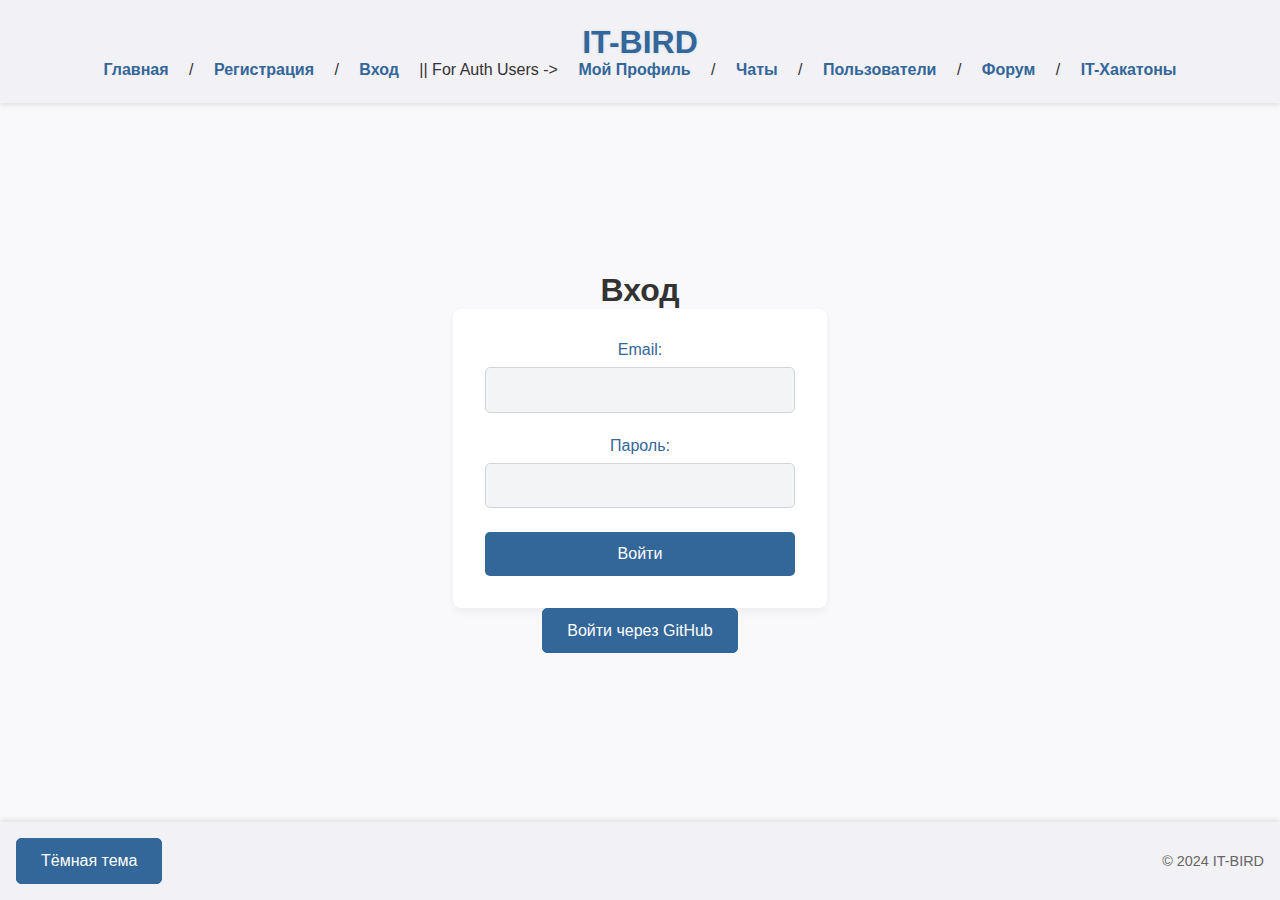
==== frontend/login.html @ d14a9138 "first commit" ====
<!DOCTYPE html>
<html lang="ru">

<head>
    <meta charset="UTF-8">
    <meta name="viewport" content="width=device-width, initial-scale=1.0">
    <title>Вход</title>
    <link id="theme-style" rel="stylesheet" href="style.css">
    <script src="darktheme.js" defer></script>
</head>

<body>

    <!-- Шапка сайта -->
    <header>
        <h1>IT-BIRD</h1>
        <nav>
            <a href="index.html">Главная</a>
            /
            <a href="register.html">Регистрация</a>
            /
            <a href="login.html">Вход</a>
            || For Auth Users ->
            <!-- Только если пользователь авторизован -->
            <a href="profile.html">Мой Профиль</a>
            /
            <a href="chats.html">Чаты</a>
            /
            <a href="users.html">Пользователи</a>
            /
            <a href="forum.html">Форум</a>
            /
            <a href="xakatons.html">IT-Хакатоны</a>
        </nav>
    </header>

    <main>

        <img style="width: 14%; display: none;" id="logo-test" src="./images/logo/logo-ITBIRD.png" alt="IT-BIRD">

        <h1>Вход</h1>

        <section>
            <form id="loginForm" action="/api/auth/login" method="post">
                <label for="email">Email:</label>
                <input type="email" id="email" name="email" required>

                <label for="password">Пароль:</label>
                <input type="password" id="password" name="password" required>

                <button type="submit">Войти</button>
            </form>
            <a href="/api/auth/github" class="btn">Войти через GitHub</a>
        </section>
    </main>

    <footer>
        <button id="theme-toggle" class="btn">Тёмная тема</button>
        <p>&copy; 2024 IT-BIRD</p>
    </footer>
</body>

</html>
---- frontend/style.css ----
/* Основные стили */
/* Тёмная тема */
* {
    box-sizing: border-box;
    margin: 0;
    padding: 0;
    list-style: none;
}


a {
    text-decoration: none;
}

body {
    font-family: 'Arial', sans-serif;
    background-color: #0d0d0d;
    color: #fff;
    display: flex;
    flex-direction: column;
    min-height: 100vh;
    transition: background-color 0.5s ease, color 0.5s ease;
}

body.theme-transition {
    transition: background-color 0.5s ease, color 0.5s ease;
}

/* Шапка */
header {
    background-color: #111;
    padding: 1.5rem;
    text-align: center;
    box-shadow: 0 0 15px rgba(0, 255, 255, 0.15);
    transition: background-color 0.5s ease, color 0.5s ease, box-shadow 0.5s ease;
}

header h1 {
    font-size: 2rem;
    color: #0ff;
    text-shadow: 0 0 5px rgba(0, 255, 255, 0.7);
    animation: glow 3s ease-in-out infinite alternate;
}

header nav a {
    color: #0ff;
    margin: 0 1rem;
    text-decoration: none;
    font-weight: bold;
    position: relative;
    transition: color 0.3s ease;
}

header nav a:hover {
    color: #00e5e5;
}

header nav a:hover::after {
    content: '';
    position: absolute;
    left: 0;
    bottom: -3px;
    width: 100%;
    height: 2px;
    background: #0ff;
    box-shadow: 0 0 5px #0ff;
}

/* Основной контент */
main {
    flex-grow: 1;
    display: flex;
    flex-direction: column;
    align-items: center;
    justify-content: center;
    text-align: center;
    transition: background-color 0.5s ease, color 0.5s ease, box-shadow 0.5s ease;

}

/* Секция приветствия */
.hero {
    max-width: 600px;
    padding: 2rem;
    border-radius: 8px;
    background-color: rgba(0, 0, 0, 0.5);
    box-shadow: 0 0 15px rgba(0, 255, 255, 0.15);
    transition: background-color 0.5s ease, color 0.5s ease, box-shadow 0.5s ease;
    display: flex;
    flex-direction: column;
    gap: 18px;
}

.hero h2 {
    font-size: 2.5rem;
    color: #0ff;
    animation: glow 3s ease-in-out infinite alternate;
}

.hero p {
    font-size: 1.2rem;
    color: #ccc;
}

/* Кнопка */
.btn {
    cursor: pointer;
    display: inline-block;
    padding: 0.8rem 1.5rem;
    font-size: 1rem;
    color: #0ff;
    background-color: transparent;
    border: 2px solid #0ff;
    border-radius: 5px;
    text-shadow: 0 0 3px #0ff;
    box-shadow: 0 0 8px rgba(0, 255, 255, 0.3);
    transition: all 0.3s ease;
}

.btn:hover {
    color: #0d0d0d;
    background-color: #0ff;
    box-shadow: 0 0 10px #0ff;
}

/* Поля формы */
form {
    max-width: 400px;
    width: 100%;
    background-color: rgba(0, 0, 0, 0.7);
    padding: 2rem;
    border-radius: 10px;
    box-shadow: 0 0 10px rgba(0, 255, 255, 0.2);
    transition: background-color 0.5s ease, color 0.5s ease, box-shadow 0.5s ease;
}

form label {
    display: block;
    margin-bottom: 0.5rem;
    font-size: 1rem;
    color: #0ff;
    text-shadow: 0 0 2px #0ff;
}

form input {
    width: 100%;
    padding: 0.8rem;
    margin-bottom: 1.5rem;
    font-size: 1rem;
    color: #fff;
    background-color: #222;
    border: 2px solid #0ff;
    border-radius: 5px;
    box-shadow: inset 0 0 4px rgba(0, 255, 255, 0.2);
}

form input:focus {
    outline: none;
    border-color: #00e5e5;
    box-shadow: 0 0 8px #0ff;
}

form button {
    width: 100%;
    padding: 0.8rem;
    font-size: 1rem;
    color: #0d0d0d;
    background-color: #0ff;
    border: none;
    border-radius: 5px;
    cursor: pointer;
    transition: all 0.3s ease;
}

form button:hover,
#skills button:hover,
#controlling-profile button:hover {
    background-color: #00e5e5;
    box-shadow: 0 0 10px #0ff;
}

/* Подвал */
footer {
    background-color: #111;
    color: #0ff;
    text-align: center;
    padding: 1rem;
    font-size: 0.9rem;
    box-shadow: 0 0 10px rgba(0, 255, 255, 0.2);
    display: flex;
    align-items: center;
    justify-content: space-between;
    transition: background-color 0.5s ease, color 0.5s ease, box-shadow 0.5s ease;
}

footer p {
    margin: 0;
}


.chat-main {
    padding-left: 15%;
    display: flex;
    flex-direction: column;
    height: 100%;
    position: relative;
    align-items: stretch;
}


.chat-box {
    flex-grow: 1;
    display: flex;
    flex-direction: column;
    border-left: 1px solid gainsboro;
}

.chat-header {
    padding: 1rem;
    background-color: #111;
    border-bottom: 1px solid #0ff;
}

.chat-messages {
    flex-grow: 1;
    overflow-y: auto;
    padding: 1rem;
}

.chat-input-container {
    display: flex;
    align-items: center;
    padding: 1rem;
    border-top: 1px solid #0ff;
    background-color: #111;
}

.chat-input-container input {
    background-color: rgba(0, 0, 0, 0.678);
    color: white;
    flex-grow: 1;
    padding: 0.8rem;
    font-size: 1rem;
    margin-right: 1rem;
    border: 1px solid #0ff;
    border-radius: 4px;
}

.chat-input-container button {
    padding: 0.8rem 1.5rem;
}

.user-list ul a.active {
    color: blue;
    font-weight: bold;
}

.user-list ul a.active li {
    border-color: cornflowerblue;
}

/* Чаты */
.chat-main .user-list {
    z-index: 100;
    display: flex;
    flex-direction: column;
    width: 15%;
    padding: 2%;
    background: #111;
    position: absolute;
    left: 0;
    margin-top: 2px;
    margin-bottom: 2px;
    height: 100%;
    /* Задаем высоту на всю доступную область */
    border-right: 2px solid #0ff;
    overflow-y: auto;
    /* Добавляем вертикальную прокрутку */
    scrollbar-width: thin;
    /* Для Firefox: тонкий скроллбар */
    scrollbar-color: rgb(97, 97, 97) transparent;
    /* Цвет скроллбара */
}

/* Для стилизации скроллбара в Webkit-браузерах */
.chat-main .user-list::-webkit-scrollbar {
    width: 8px;
    /* Ширина скроллбара */
}

.chat-main .user-list::-webkit-scrollbar-track {
    background: #f1f1f6;
    /* Цвет фона */
}

.chat-main .user-list::-webkit-scrollbar-thumb {
    background-color: cornflowerblue;
    /* Цвет ползунка */
    border-radius: 4px;
    /* Округление ползунка */
    border: 2px solid #f1f1f6;
    /* Отступы ползунка */
}


.chat-main .user-list ul {
    margin-top: 10%;
    display: flex;
    flex-direction: column;
    align-items: flex-start;
    gap: 8px;
}

.chat-main .user-list ul li {
    padding: 3%;
    width: 215px;
    border: 1px solid;
    display: flex;
    align-items: center;
    gap: 30px;
    font-size: larger;
    border-radius: 8px;
}

.chat-main .user-list li img {
    width: 50px;
    border-radius: 10px;
}

.chat-main .user-list ul a {
    color: #00e5e5;
    transition: all 0.4s ease-in-out;
    border-radius: 8px;
    box-shadow: 0px 0px 8px 0px rgba(0, 255, 255, 0);
}

.chat-main .user-list ul a:hover,
.users-list-page a:hover {
    box-shadow: 0px 0px 16px 0px #0ff;
}


.users-list-page {
    padding: 2%;
    display: flex;
    justify-content: center;
    flex-wrap: wrap;
    gap: 30px;
}



.users-list-page li {
    padding: 3%;
    width: 215px;
    border: 1px solid;
    display: flex;
    align-items: center;
    gap: 30px;
    font-size: x-large;
    border-radius: 8px;
}

.users-list-page a {
    color: #00e5e5;
    transition: all 0.4s ease-in-out;
    border-radius: 8px;
    box-shadow: 0px 0px 8px 0px rgba(0, 255, 255, 0);
}

.users-list-page img {
    width: 30%;
    border-radius: 10px;

}

#name-and-skills {
    text-align: center;
    display: flex;
    gap: 5px;
    flex-direction: column;
}

#name-and-skills hr {
    border: 1px solid gray;

}

/* Стили к репозиториям (репозитории будет подгружаться автоматически, если же репозов нет, то будет написано "репозов нет" */
/* Профиль */

#profile-img {
    padding: 3% 0%;
    display: flex;
    justify-content: flex-start;
    align-items: center;
    gap: 26%;
    font-size: xx-large;
}

#profile-img img {
    width: 200px;
    border-radius: 10px;
}

#skills,
#controlling-profile {
    display: flex;
    flex-direction: column;
    gap: 8px;
}

#skills button,
#controlling-profile button,
.forum-topic button {
    cursor: pointer;
    width: 100%;
    padding: 0.4rem;
    font-size: 1rem;
    color: white;
    background-color: rgba(0, 255, 255, 0);
    border: 1px solid #0ff;
    border-radius: 5px;
    cursor: pointer;
    transition: all 0.3s ease;
}

#skills button:hover,
#controlling-profile button:hover,
.forum-topic button:hover {
    background: #0ff;
    color: black;
}

#skills,
#controlling-profile {
    display: flex;
    flex-direction: column;
    gap: 8px;
}

#skills button,
#controlling-profile button {
    padding: 0.4rem;
}

#repositories {
    text-align: center;
}

#repositories h2 {
    margin: 2%;
}

.scroll-table-body {
    height: 300px;
    overflow-x: auto;
    margin-top: 0px;
    margin-bottom: 20px;
}

.scroll-table table {
    width: 100%;
    table-layout: fixed;
    border: none;
}

.scroll-table thead th {
    font-weight: bold;
    text-align: left;
    padding: 10px 15px;
    background: black;
    font-size: 14px;
}

.scroll-table tbody td {
    text-align: left;
    padding: 10px 15px;
    font-size: 14px;
    vertical-align: top;
    background: rgba(47, 79, 79, 0.635);

}

.scroll-table tbody tr:nth-child(even) {
    background: dimgray;
}

/* Стили для скролла */
::-webkit-scrollbar {
    display: none;
}

::-webkit-scrollbar-track {
    box-shadow: inset 0 0 6px rgba(0, 0, 0, 0.3);
}

::-webkit-scrollbar-thumb {
    box-shadow: inset 0 0 6px rgba(0, 0, 0, 0.3);
}

#profile-content {
    margin: 0% 20%;
    flex-grow: 1;
    display: flex;
    flex-direction: column;
    justify-content: center;
    text-align: center;
    transition: background-color 0.5s ease, color 0.5s ease, box-shadow 0.5s ease;
}



/* // Страница форума */
/* Карточки вопросов */
.questions {
    display: flex;
    flex-direction: column;
    gap: 1.5rem;
    margin: 2rem auto;
    max-width: 800px;
}

.question {
    border: 1px solid #0ff;
    padding: 1.5rem;
    border-radius: 8px;
    box-shadow: 0 4px 8px rgba(0, 0, 0, 0.1);
    transition: background-color 0.3s ease, box-shadow 0.3s ease;
    display: flex;
    flex-direction: column;
    align-items: flex-start;
}

.question h3 {
    font-size: 1.5rem;
    color: cyan;
}

.question p {
    margin: 0.5rem 0;
    color: gainsboro;
}

.question .actions {
    display: flex;
    gap: 0.5rem;
    margin-top: 1rem;
}

.question .btn {
    font-size: 0.9rem;
    padding: 0.5rem 1rem;
}

/* Скрытые ответы */
.answers {
    margin-top: 1rem;
    padding: 1rem;
    box-shadow: inset 0 2px 4px #00ffff;
    width: -webkit-fill-available;
}

.answers p {
    margin: 0.5rem 0;
    color: #333;
}

.answers.hidden {
    display: none;
}

/* Стили для модальных окон */
.modal {
    position: fixed;
    top: 50%;
    left: 50%;
    transform: translate(-50%, -50%);
    background-color: teal;
    padding: 2rem;
    border-radius: 8px;
    box-shadow: 0 4px 8px rgba(0, 0, 0, 0.2);
    z-index: 1000;
}

.modal.hidden {
    display: none;
}

.modal-content {
    max-width: 400px;
    margin: auto;
    display: flex;
    flex-direction: column;
    align-items: center;
}

.modal-content form {
    display: flex;
    flex-direction: column;
    align-items: center;
}

.modal-content form textarea {
    width: 100%;
    max-width: 100%;
    height: 150px;
    resize: vertical;
    box-sizing: border-box;
    overflow: auto;
    background: #111;
    color: white;
    font-size: xx-large;
    padding-top: 2%;
    padding-left: 4%;
    margin-bottom: 4%;
}

#ask-question-btn {
    margin-top: 3%;
}
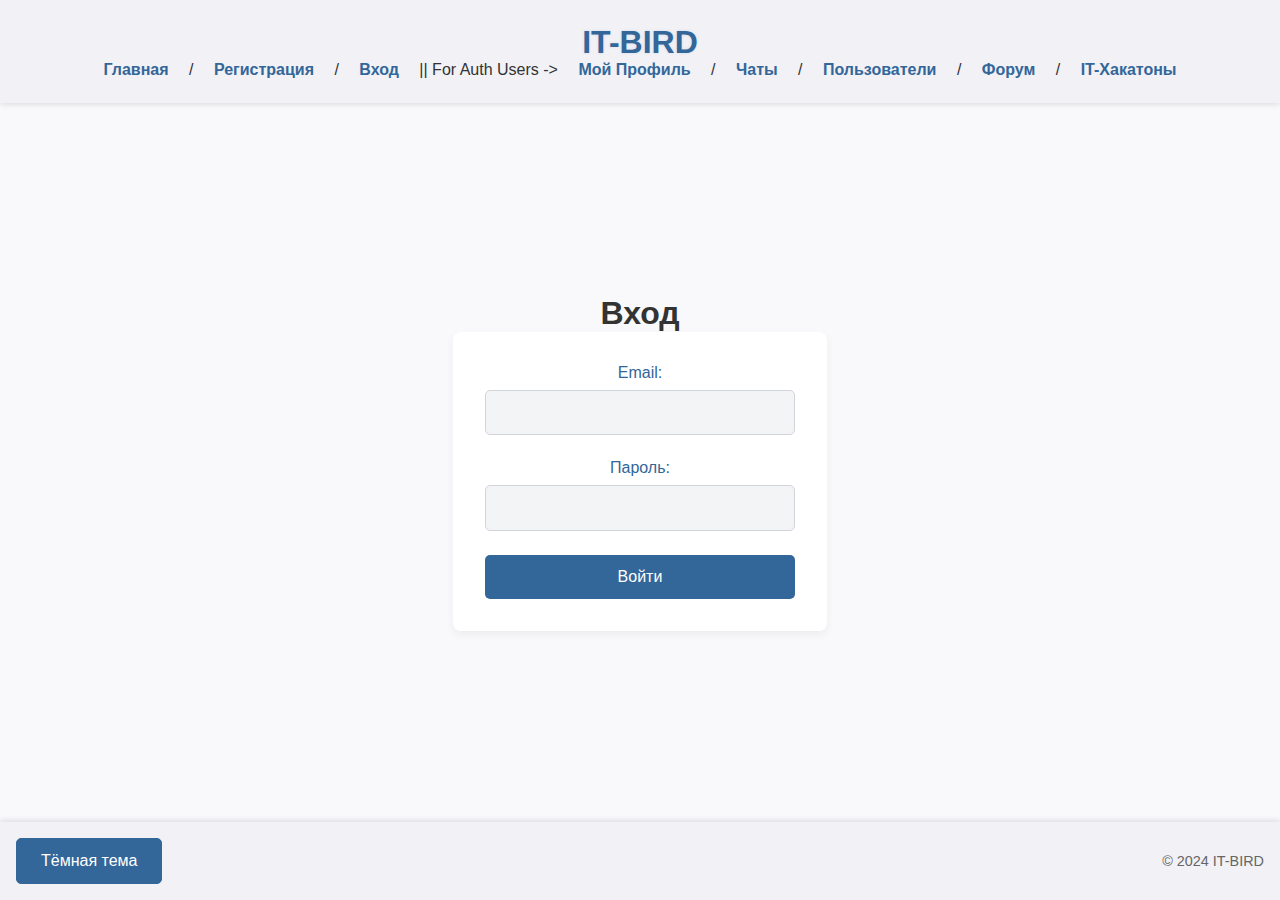
==== commit be1ff6c9: "Документация и диаграммы" ====
--- a/frontend/login.html
+++ b/frontend/login.html
@@ -50,7 +50,6 @@
 
                 <button type="submit">Войти</button>
             </form>
-            <a href="/api/auth/github" class="btn">Войти через GitHub</a>
         </section>
     </main>
 
